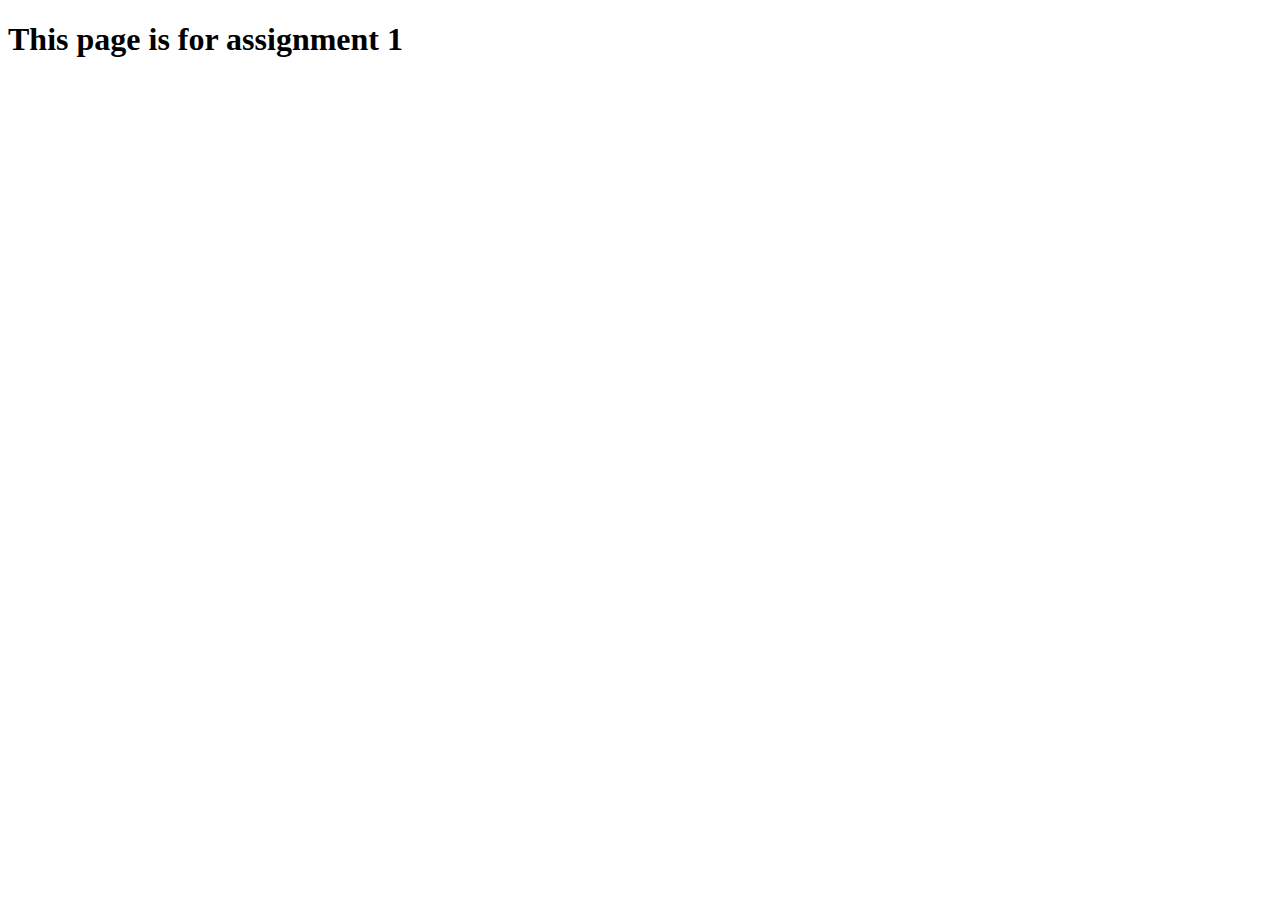
==== Assignment1/index.html @ 2abf35a7 "added assigntment1 page" ====
<!DOCTYPE html>
<html lang="en">
  <head>
    <meta charset="UTF-8" />
    <meta name="viewport" content="width=device-width, initial-scale=1.0" />
    <title>Document</title>
  </head>
  <body>
    <h1>This page is for assignment 1</h1>
  </body>
</html>
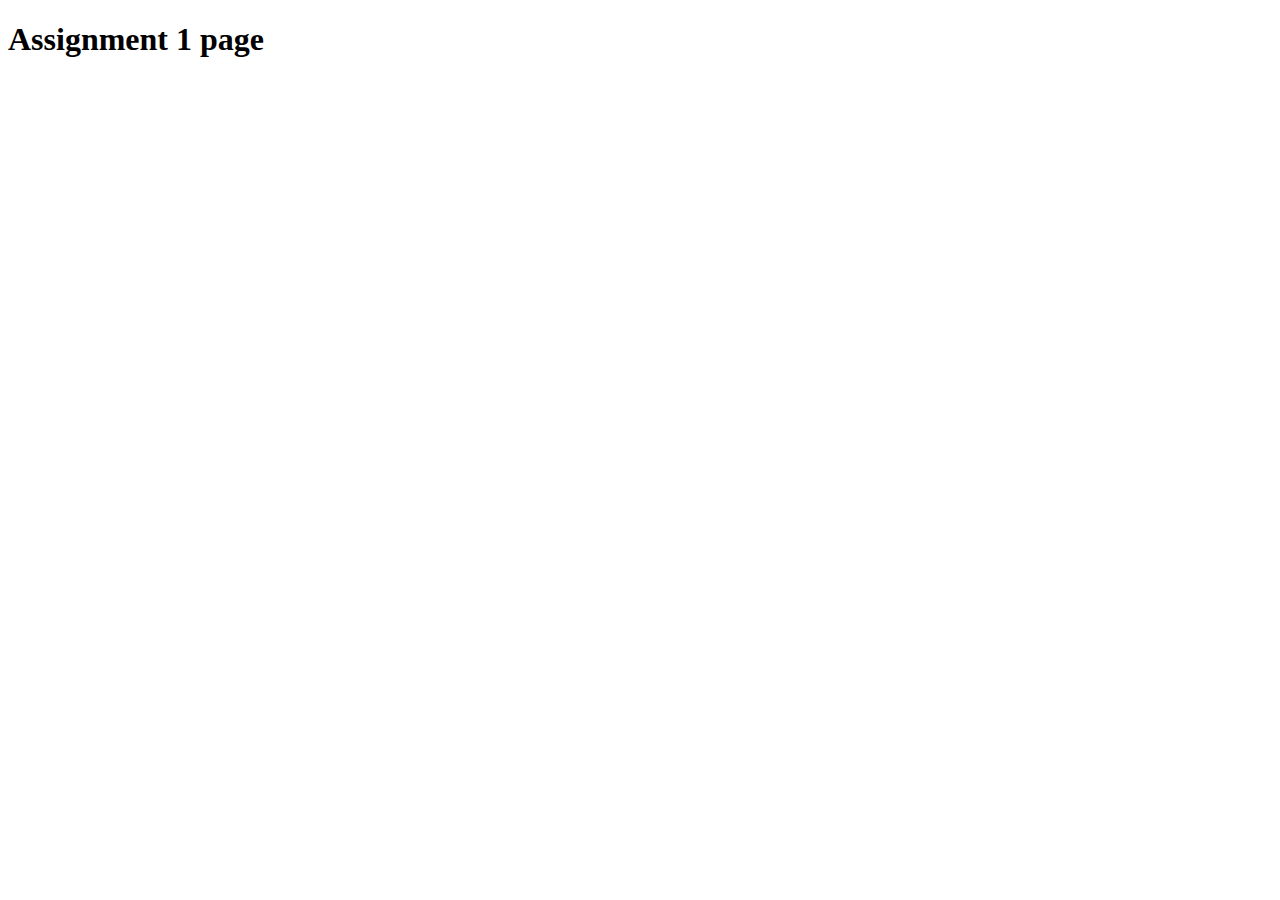
==== commit b951a6ad: "made home page" ====
--- a/Assignment1/index.html
+++ b/Assignment1/index.html
@@ -6,6 +6,6 @@
     <title>Document</title>
   </head>
   <body>
-    <h1>This page is for assignment 1</h1>
+    <h1>Assignment 1 page</h1>
   </body>
 </html>
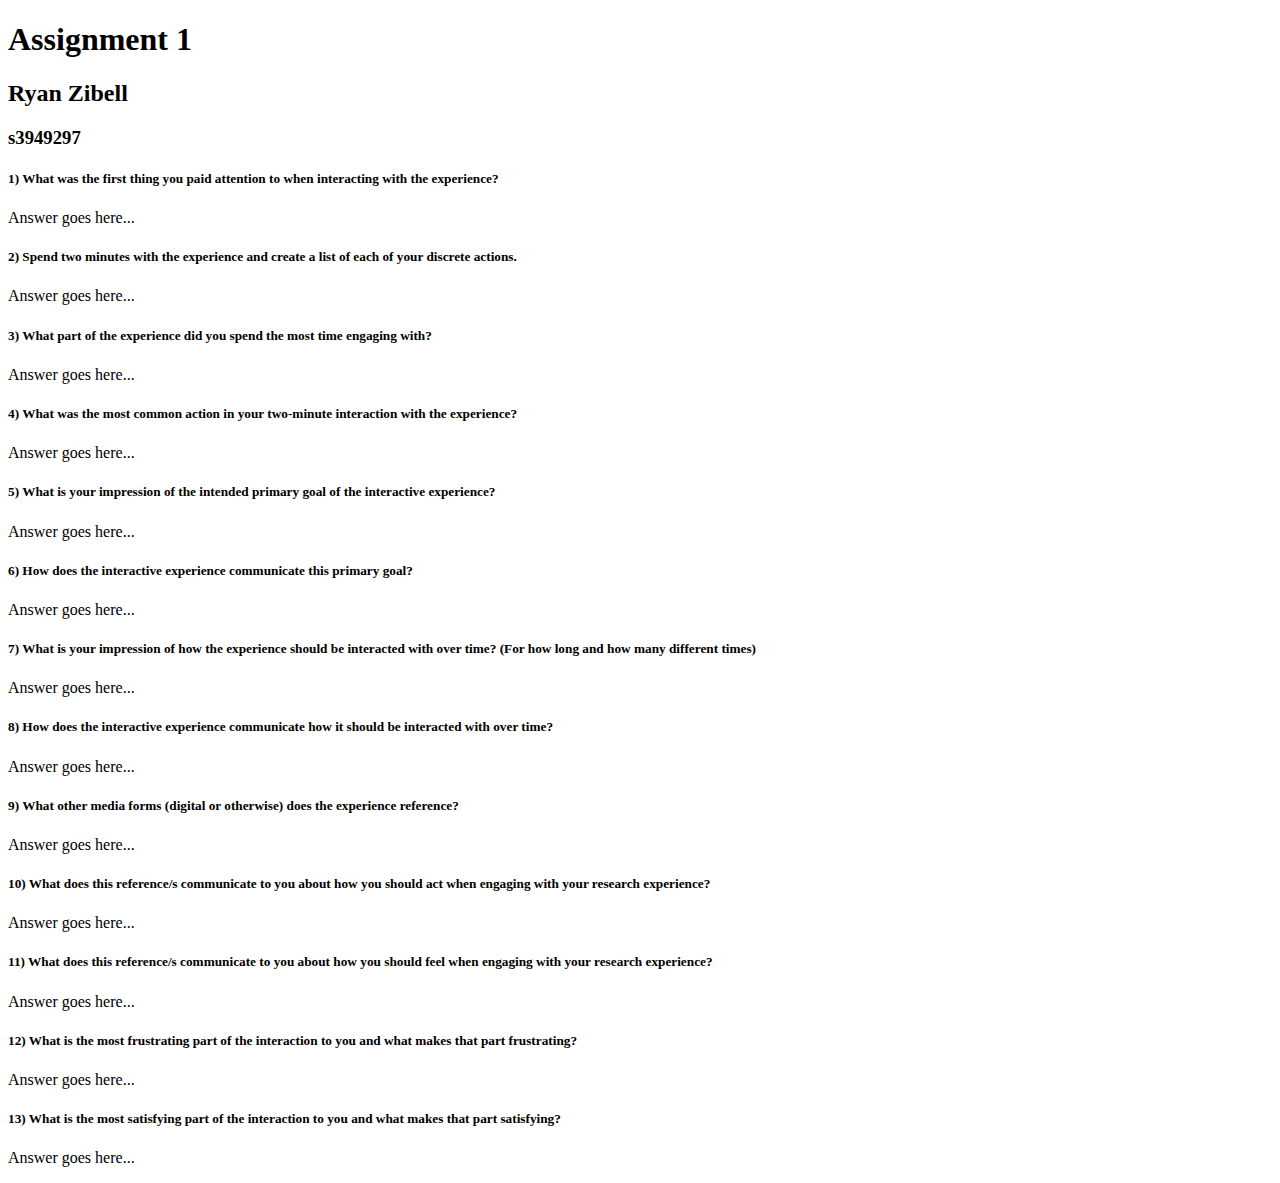
==== commit c80021f4: "ASS1" ====
--- a/Assignment1/index.html
+++ b/Assignment1/index.html
@@ -1,11 +1,56 @@
 <!DOCTYPE html>
 <html lang="en">
   <head>
+    <link rel="apple-touch-icon" sizes="180x180" href="/apple-touch-icon.png" />
+    <link rel="icon" type="image/png" sizes="32x32" href="/favicon-32x32.png" />
+    <link rel="icon" type="image/png" sizes="16x16" href="/favicon-16x16.png" />
+    <link rel="manifest" href="/site.webmanifest" />
     <meta charset="UTF-8" />
     <meta name="viewport" content="width=device-width, initial-scale=1.0" />
     <title>Document</title>
   </head>
   <body>
-    <h1>Assignment 1 page</h1>
+      <h1>Assignment 1</h1>
+    <h2>Ryan Zibell</h2>
+    <h3>s3949297</h3>
+
+    <h5>1) What was the first thing you paid attention to when interacting with the experience?</h5>
+    <p>Answer goes here...</p>
+
+    <h5>2) Spend two minutes with the experience and create a list of each of your discrete actions.</h5>
+    <p>Answer goes here...</p>
+
+    <h5>3) What part of the experience did you spend the most time engaging with?</h5>
+    <p>Answer goes here...</p>
+
+    <h5>4) What was the most common action in your two-minute interaction with the experience?</h5>
+    <p>Answer goes here...</p>
+
+    <h5>5) What is your impression of the intended primary goal of the interactive experience?</h5>
+    <p>Answer goes here...</p>
+
+    <h5>6) How does the interactive experience communicate this primary goal?</h5>
+    <p>Answer goes here...</p>
+
+    <h5>7) What is your impression of how the experience should be interacted with over time? (For how long and how many different times)</h5>
+    <p>Answer goes here...</p>
+
+    <h5>8) How does the interactive experience communicate how it should be interacted with over time?</h5>
+    <p>Answer goes here...</p>
+
+    <h5>9) What other media forms (digital or otherwise) does the experience reference?</h5>
+    <p>Answer goes here...</p>
+
+    <h5>10) What does this reference/s communicate to you about how you should act when engaging with your research experience?</h5>
+    <p>Answer goes here...</p>
+
+    <h5>11) What does this reference/s communicate to you about how you should feel when engaging with your research experience?</h5>
+    <p>Answer goes here...</p>
+
+    <h5>12) What is the most frustrating part of the interaction to you and what makes that part frustrating?</h5>
+    <p>Answer goes here...</p>
+
+    <h5>13) What is the most satisfying part of the interaction to you and what makes that part satisfying?</h5>
+    <p>Answer goes here...</p>
   </body>
 </html>
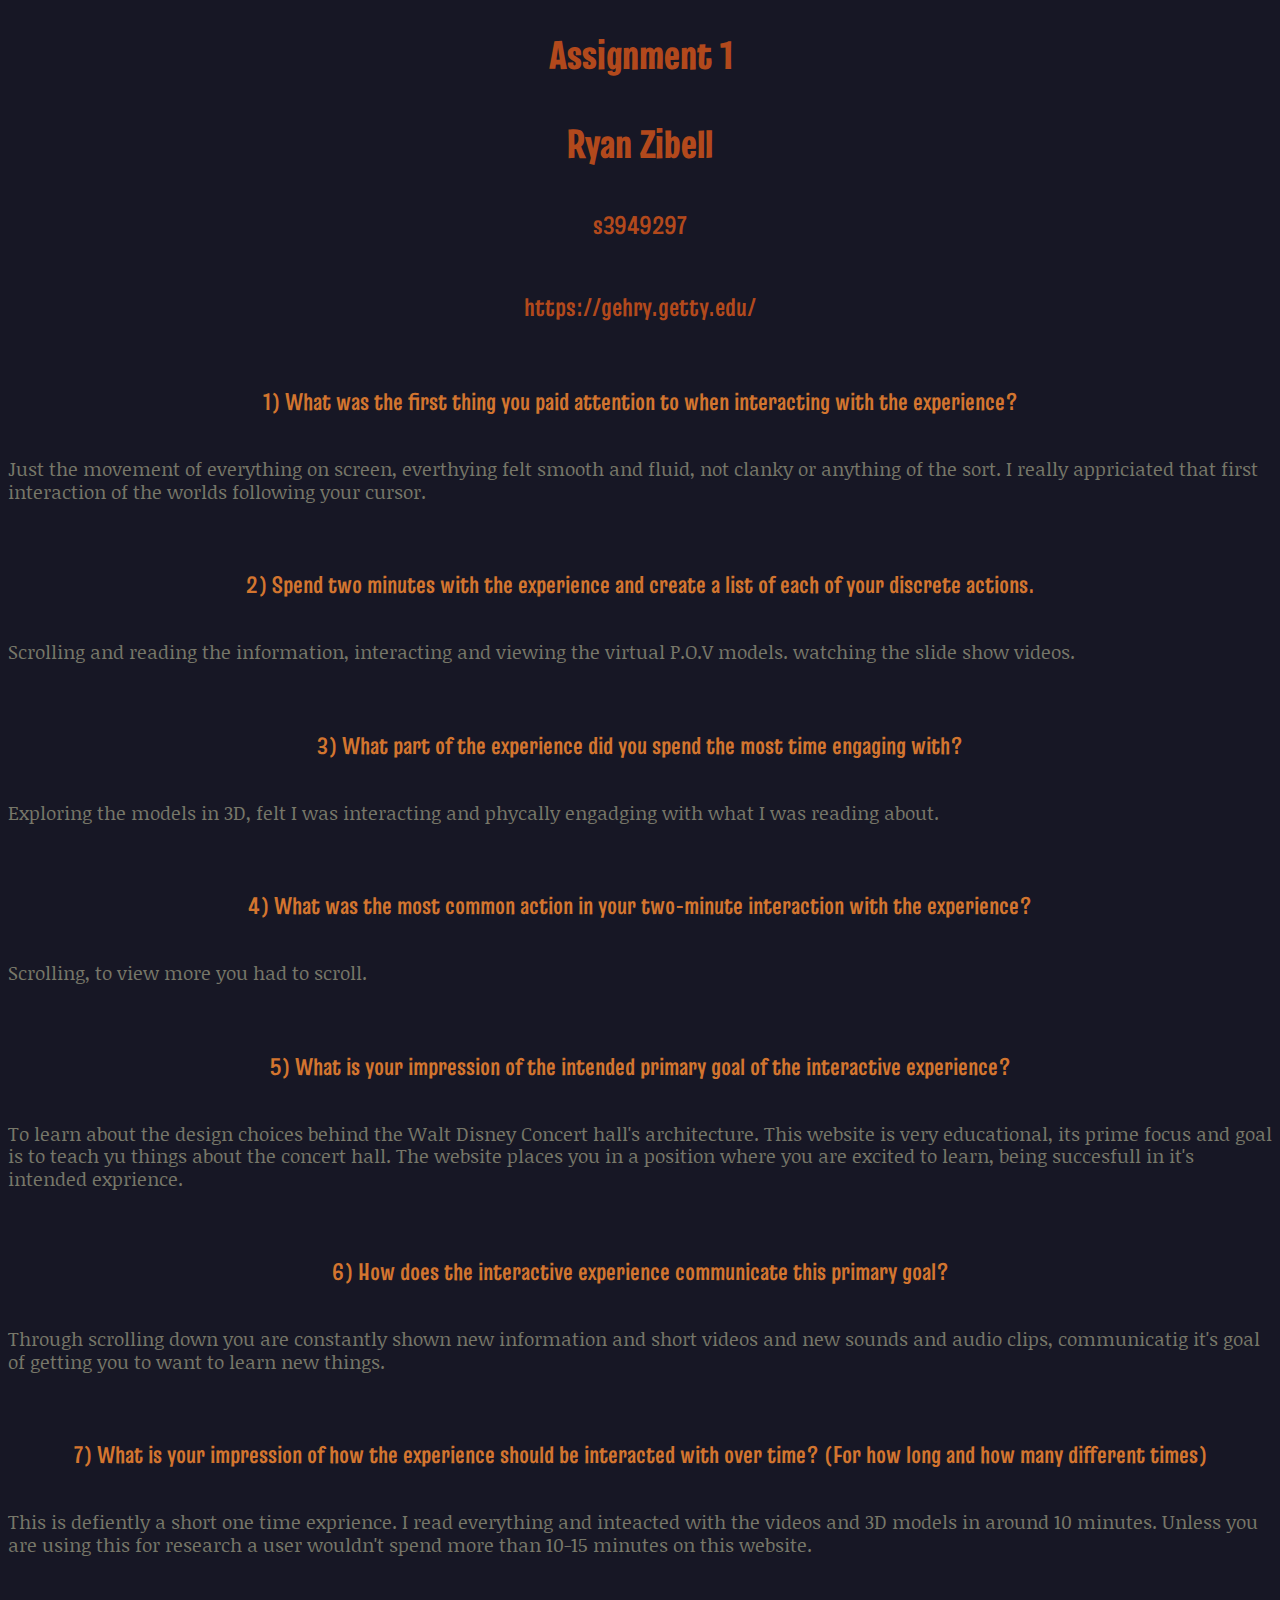
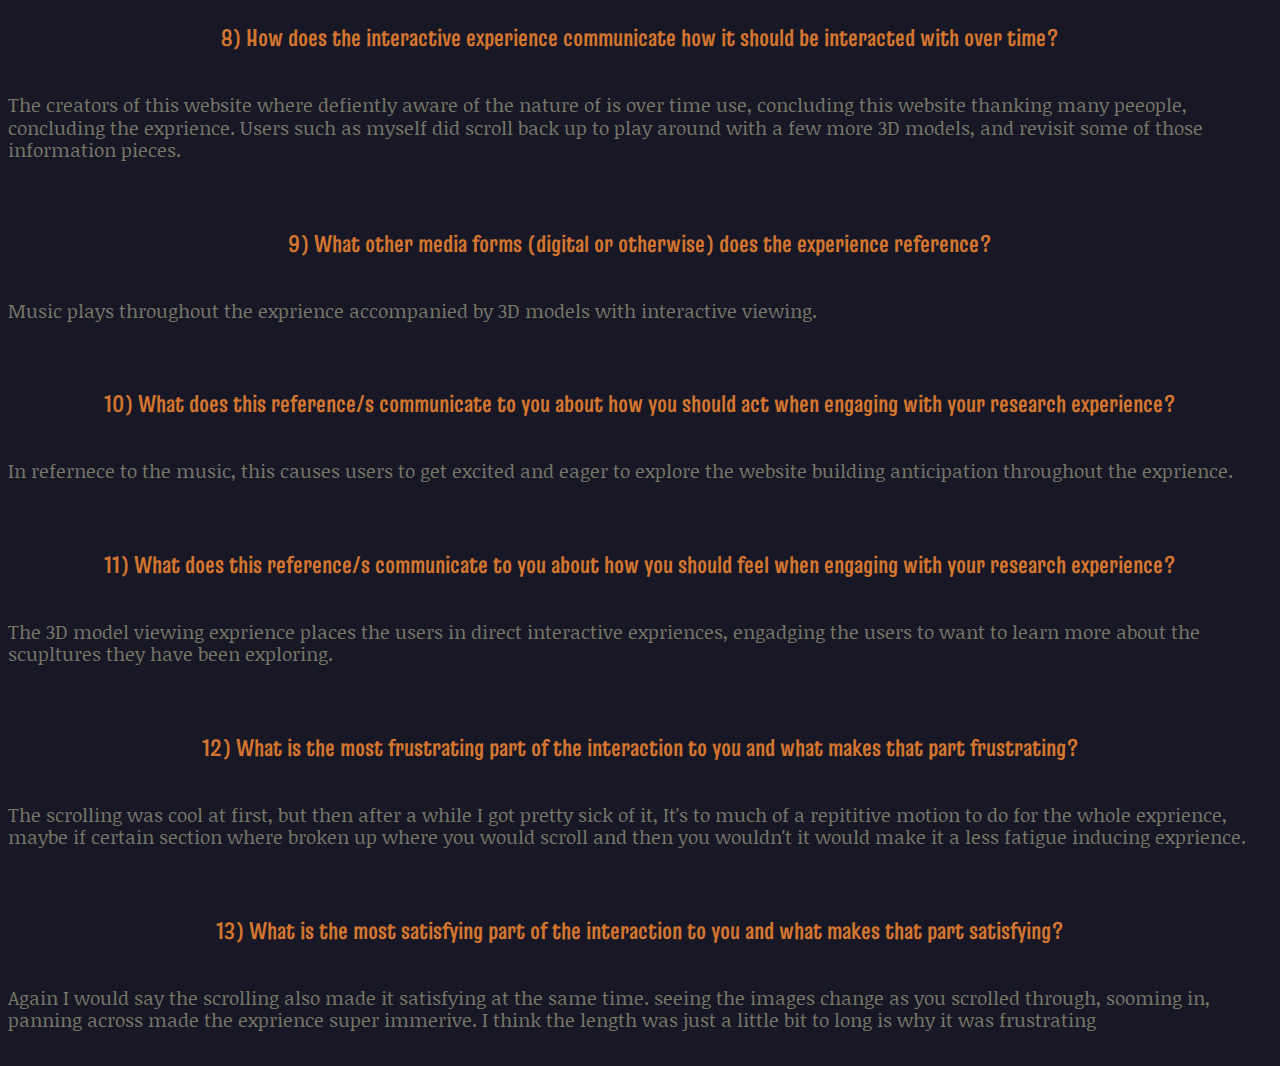
==== commit 85565c3e: "a1 update" ====
--- a/Assignment1/index.html
+++ b/Assignment1/index.html
@@ -7,50 +7,65 @@
     <link rel="manifest" href="/site.webmanifest" />
     <meta charset="UTF-8" />
     <meta name="viewport" content="width=device-width, initial-scale=1.0" />
+    <link rel="preconnect" href="https://fonts.googleapis.com">
+    <link rel="preconnect" href="https://fonts.gstatic.com" crossorigin>
+    <link href="https://fonts.googleapis.com/css2?family=Noticia+Text:ital,wght@0,400;0,700;1,400;1,700&family=Truculenta:opsz,wght@12..72,100..900&display=swap" rel="stylesheet">
+    <link rel="stylesheet" href="reset.css">
+    <link rel="stylesheet" href="style.css">
+    
+    </style>
     <title>Document</title>
   </head>
   <body>
       <h1>Assignment 1</h1>
     <h2>Ryan Zibell</h2>
     <h3>s3949297</h3>
-
+    <h4>https://gehry.getty.edu/</h4>
+<!--- aimed for simple layout of questions with a headeing and paragraph under each question-->
     <h5>1) What was the first thing you paid attention to when interacting with the experience?</h5>
-    <p>Answer goes here...</p>
+    <p>Just the movement of everything on screen, everthying felt smooth and fluid, not clanky or anything of the sort. I really appriciated that first interaction of the worlds following your cursor.</p>
 
     <h5>2) Spend two minutes with the experience and create a list of each of your discrete actions.</h5>
-    <p>Answer goes here...</p>
+    <p>Scrolling and reading the information, interacting and viewing the virtual P.O.V models. watching the slide show videos. </p>
 
     <h5>3) What part of the experience did you spend the most time engaging with?</h5>
-    <p>Answer goes here...</p>
+    <p>Exploring the models in 3D, felt I was interacting and phycally engadging with what I was reading about.</p>
 
     <h5>4) What was the most common action in your two-minute interaction with the experience?</h5>
-    <p>Answer goes here...</p>
+    <p>Scrolling, to view more you had to scroll.</p>
 
     <h5>5) What is your impression of the intended primary goal of the interactive experience?</h5>
-    <p>Answer goes here...</p>
+    <p>To learn about the design choices behind the Walt Disney Concert hall's architecture. This website is very educational, its prime focus and goal is to teach yu things about the concert hall.
+      The website places you in a position where you are excited to learn, being succesfull in it's intended exprience.
+    </p>
 
     <h5>6) How does the interactive experience communicate this primary goal?</h5>
-    <p>Answer goes here...</p>
+    <p>Through scrolling down you are constantly shown new information and short videos and new sounds and audio clips, communicatig it's goal of getting you to want to learn new things.
+
+    </p>
 
     <h5>7) What is your impression of how the experience should be interacted with over time? (For how long and how many different times)</h5>
-    <p>Answer goes here...</p>
+    <p>This is defiently a short one time exprience. I read everything and inteacted with the videos and 3D models in around 10 minutes. Unless you are using this for research a user wouldn't spend more than 10-15 minutes on this website.
+
+    </p>
 
     <h5>8) How does the interactive experience communicate how it should be interacted with over time?</h5>
-    <p>Answer goes here...</p>
+    <p>The creators of this website where defiently aware of the nature of is over time use, concluding this website thanking many peeople, concluding the exprience.
+       Users such as myself did scroll back up to play around with a few more 3D models, and revisit some of those information pieces.</p>
 
     <h5>9) What other media forms (digital or otherwise) does the experience reference?</h5>
-    <p>Answer goes here...</p>
+    <p>Music plays throughout the exprience accompanied by 3D models with interactive viewing.</p>
 
     <h5>10) What does this reference/s communicate to you about how you should act when engaging with your research experience?</h5>
-    <p>Answer goes here...</p>
+    <p>In refernece to the music, this causes users to get excited and eager to explore the website building anticipation throughout the exprience.</p>
 
     <h5>11) What does this reference/s communicate to you about how you should feel when engaging with your research experience?</h5>
-    <p>Answer goes here...</p>
+    <p>The 3D model viewing exprience places the users in direct interactive expriences, engadging the users to want to learn more about the scupltures they have been exploring.</p>
 
     <h5>12) What is the most frustrating part of the interaction to you and what makes that part frustrating?</h5>
-    <p>Answer goes here...</p>
+    <p>The scrolling was cool at first, but then after a while I got pretty sick of it, It's to much of a repititive motion to do for the whole exprience, maybe if certain section where broken up where you would scroll and then you wouldn't it would make it a less fatigue inducing exprience.</p>
 
     <h5>13) What is the most satisfying part of the interaction to you and what makes that part satisfying?</h5>
-    <p>Answer goes here...</p>
+    <p>Again I would say the scrolling also made it satisfying at the same time. seeing the images change as you scrolled through, sooming in, panning across made the exprience super immerive. I think the length was just a little bit to long is why it was frustrating </p>
   </body>
 </html>
--- a/Assignment1/style.css
+++ b/Assignment1/style.css
@@ -0,0 +1,67 @@
+* {
+  font-family: "Truculenta", sans-serif;
+  font-optical-sizing: auto;
+  font-weight: <weight>;
+  font-style: normal;
+  font-variation-settings: "wdth" 100;
+}
+body {
+  font-size: 1.2rem;
+}
+
+h1 {
+  font-size: 2.5rem;
+  color: #B2491C;
+  font-weight: 900;
+  text-align: center;
+}
+h2 {
+  font-size: 2.5rem;
+  color: #B2491C;
+  font-weight: 900;
+  text-align: center;
+}
+
+h3 {
+  font-size: 1.6rem;
+  padding-top: 2px;
+  padding-bottom: 10px;
+  text-align: center;
+  color:#B2491C;
+}
+h4 {
+  font-size: 1.6rem;
+  padding-top: 2px;
+  padding-bottom: 10px;
+  text-align: center;
+  color:#B2491C;
+}
+h5 {
+  font-size: 1.5rem;
+  padding-top: 10px;
+  padding-bottom: px;
+  text-align: center;
+  color:#D3752F;
+}
+p {
+  font-family: "Noticia Text", serif;
+  font-weight: 400;
+  font-style: normal;
+  line-height: 1.4rem;
+  padding-bottom: 15px;
+  color:#777769 ;
+}
+
+
+ {
+  font-family: "Truculenta", sans-serif;
+  font-optical-sizing: auto;
+  font-weight: <weight>;
+  font-style: normal;
+  font-variation-settings: "wdth" 100;
+}
+body {
+  background-color: #171725;
+}
+/* Attempted to follow color pallete of getty website with the orange fonts, struggled to find suitable background colour, went with a dark blue as makes orange super readable. 
+however had to go with a grey with the Ps as when origanally orange was super ugly. still pretty ugly though. */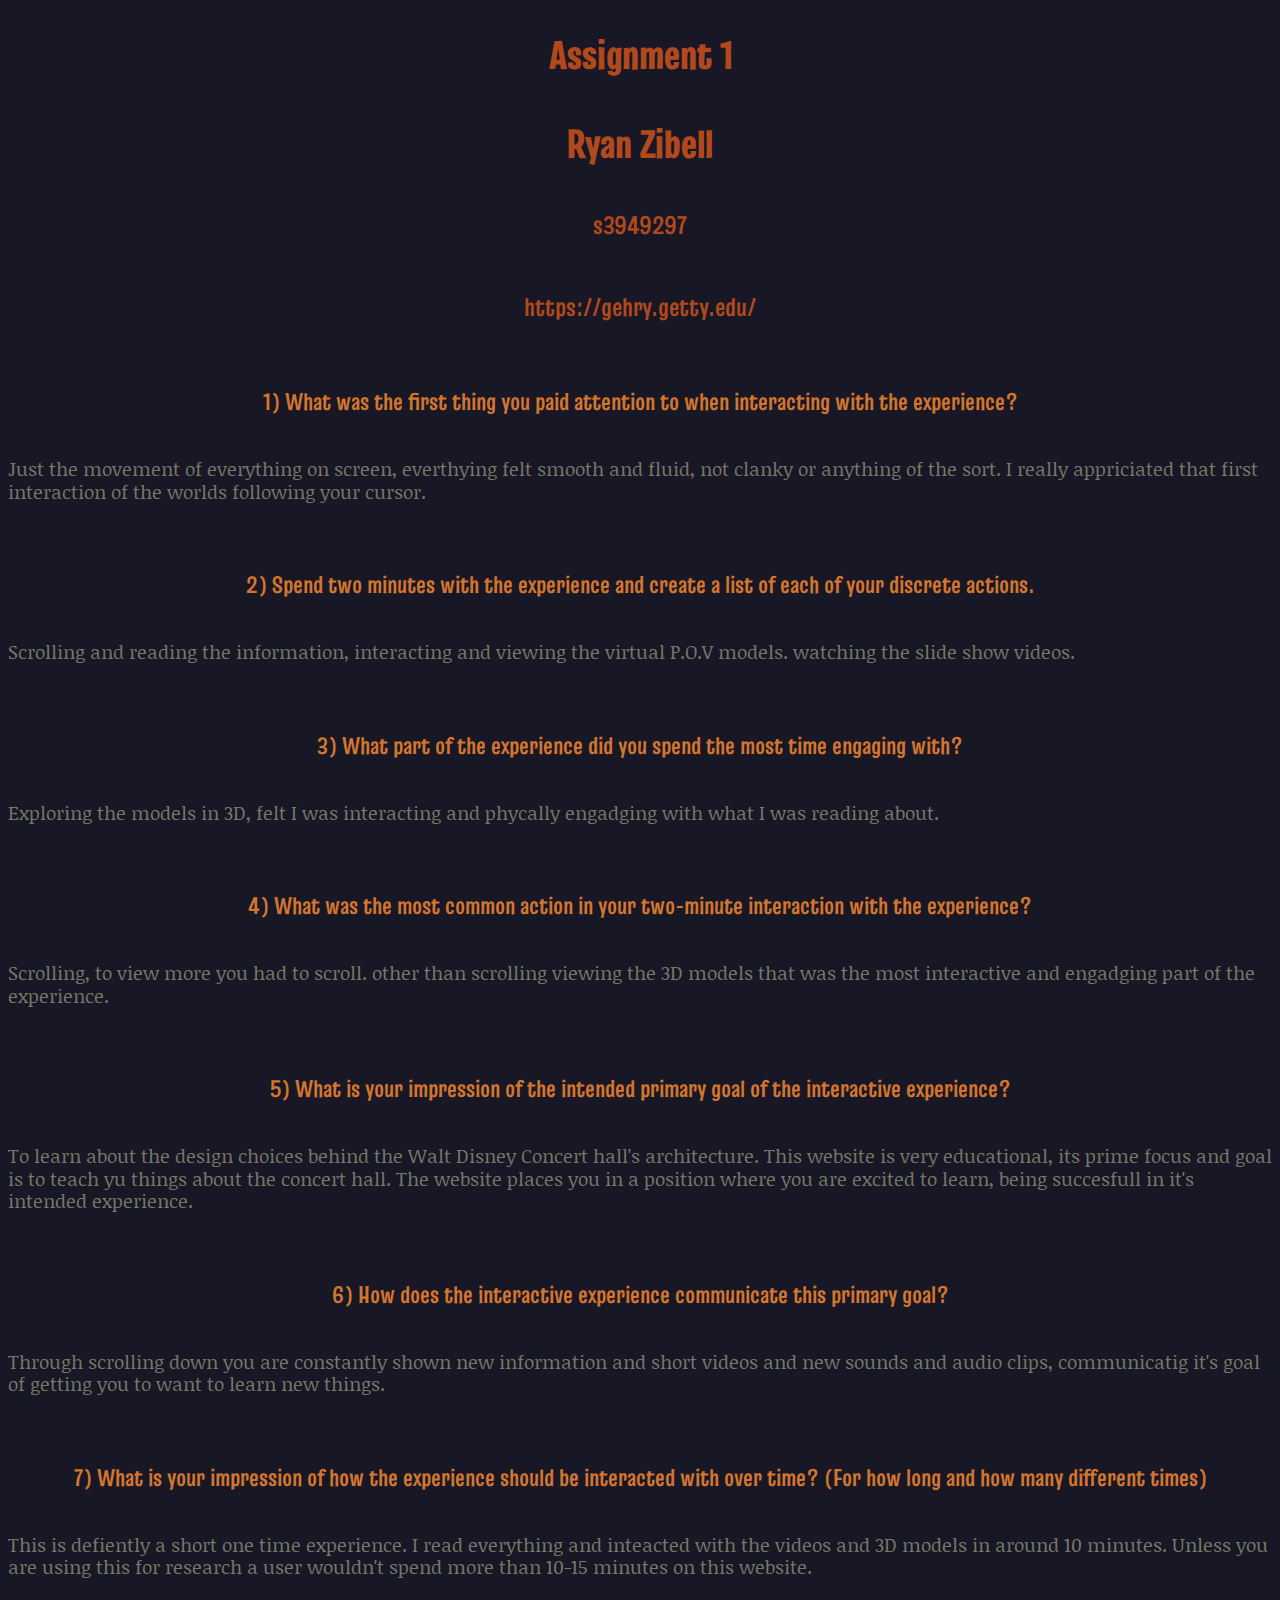
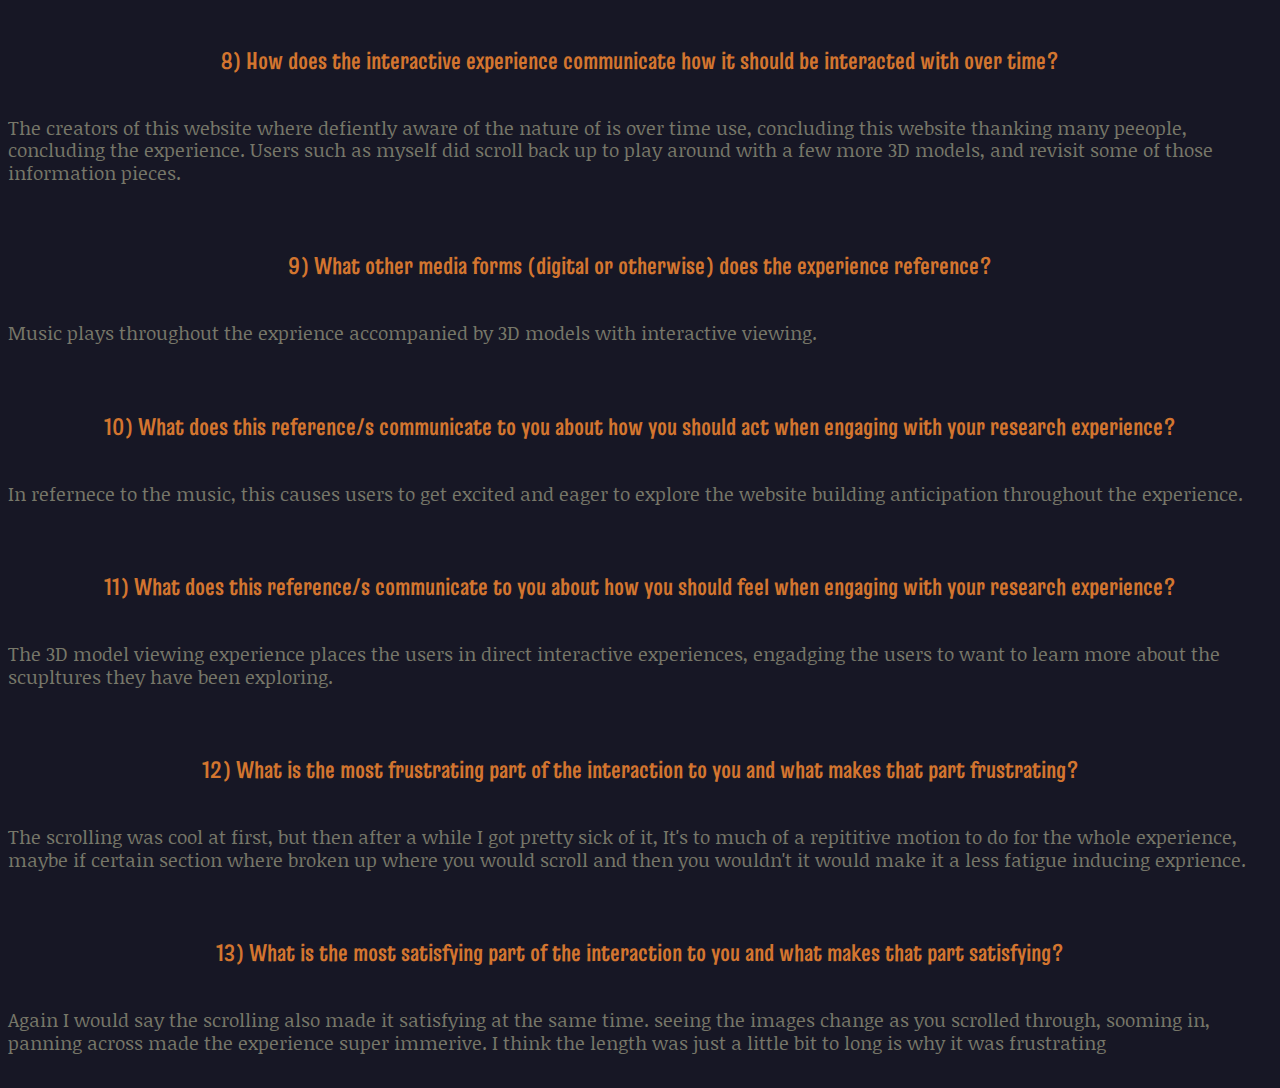
==== commit 586a2a46: "A1 update again" ====
--- a/Assignment1/index.html
+++ b/Assignment1/index.html
@@ -20,7 +20,7 @@
       <h1>Assignment 1</h1>
     <h2>Ryan Zibell</h2>
     <h3>s3949297</h3>
-    <h4>https://gehry.getty.edu/</h4>
+    <h4><a href="https://gehry.getty.edu/">https://gehry.getty.edu/</a></h4>
 <!--- aimed for simple layout of questions with a headeing and paragraph under each question-->
     <h5>1) What was the first thing you paid attention to when interacting with the experience?</h5>
     <p>Just the movement of everything on screen, everthying felt smooth and fluid, not clanky or anything of the sort. I really appriciated that first interaction of the worlds following your cursor.</p>
@@ -32,11 +32,11 @@
     <p>Exploring the models in 3D, felt I was interacting and phycally engadging with what I was reading about.</p>
 
     <h5>4) What was the most common action in your two-minute interaction with the experience?</h5>
-    <p>Scrolling, to view more you had to scroll.</p>
+    <p>Scrolling, to view more you had to scroll. other than scrolling viewing the 3D models that was the most interactive and engadging part of the experience.</p>
 
     <h5>5) What is your impression of the intended primary goal of the interactive experience?</h5>
     <p>To learn about the design choices behind the Walt Disney Concert hall's architecture. This website is very educational, its prime focus and goal is to teach yu things about the concert hall.
-      The website places you in a position where you are excited to learn, being succesfull in it's intended exprience.
+      The website places you in a position where you are excited to learn, being succesfull in it's intended experience.
     </p>
 
     <h5>6) How does the interactive experience communicate this primary goal?</h5>
@@ -45,27 +45,27 @@
     </p>
 
     <h5>7) What is your impression of how the experience should be interacted with over time? (For how long and how many different times)</h5>
-    <p>This is defiently a short one time exprience. I read everything and inteacted with the videos and 3D models in around 10 minutes. Unless you are using this for research a user wouldn't spend more than 10-15 minutes on this website.
+    <p>This is defiently a short one time experience. I read everything and inteacted with the videos and 3D models in around 10 minutes. Unless you are using this for research a user wouldn't spend more than 10-15 minutes on this website.
 
     </p>
 
     <h5>8) How does the interactive experience communicate how it should be interacted with over time?</h5>
-    <p>The creators of this website where defiently aware of the nature of is over time use, concluding this website thanking many peeople, concluding the exprience.
+    <p>The creators of this website where defiently aware of the nature of is over time use, concluding this website thanking many peeople, concluding the experience.
        Users such as myself did scroll back up to play around with a few more 3D models, and revisit some of those information pieces.</p>
 
     <h5>9) What other media forms (digital or otherwise) does the experience reference?</h5>
     <p>Music plays throughout the exprience accompanied by 3D models with interactive viewing.</p>
 
     <h5>10) What does this reference/s communicate to you about how you should act when engaging with your research experience?</h5>
-    <p>In refernece to the music, this causes users to get excited and eager to explore the website building anticipation throughout the exprience.</p>
+    <p>In refernece to the music, this causes users to get excited and eager to explore the website building anticipation throughout the experience.</p>
 
     <h5>11) What does this reference/s communicate to you about how you should feel when engaging with your research experience?</h5>
-    <p>The 3D model viewing exprience places the users in direct interactive expriences, engadging the users to want to learn more about the scupltures they have been exploring.</p>
+    <p>The 3D model viewing experience places the users in direct interactive experiences, engadging the users to want to learn more about the scupltures they have been exploring.</p>
 
     <h5>12) What is the most frustrating part of the interaction to you and what makes that part frustrating?</h5>
-    <p>The scrolling was cool at first, but then after a while I got pretty sick of it, It's to much of a repititive motion to do for the whole exprience, maybe if certain section where broken up where you would scroll and then you wouldn't it would make it a less fatigue inducing exprience.</p>
+    <p>The scrolling was cool at first, but then after a while I got pretty sick of it, It's to much of a repititive motion to do for the whole experience, maybe if certain section where broken up where you would scroll and then you wouldn't it would make it a less fatigue inducing exprience.</p>
 
     <h5>13) What is the most satisfying part of the interaction to you and what makes that part satisfying?</h5>
-    <p>Again I would say the scrolling also made it satisfying at the same time. seeing the images change as you scrolled through, sooming in, panning across made the exprience super immerive. I think the length was just a little bit to long is why it was frustrating </p>
+    <p>Again I would say the scrolling also made it satisfying at the same time. seeing the images change as you scrolled through, sooming in, panning across made the experience super immerive. I think the length was just a little bit to long is why it was frustrating </p>
   </body>
 </html>
--- a/Assignment1/style.css
+++ b/Assignment1/style.css
@@ -9,6 +9,7 @@
   font-size: 1.2rem;
 }
 
+/* Used this font as it's simple easy to read and applys a more laid back look which suits the nature of the assignment */
 h1 {
   font-size: 2.5rem;
   color: #B2491C;
@@ -21,7 +22,29 @@
   font-weight: 900;
   text-align: center;
 }
+a:link {
+  color: #B2491C;
+  background-color: transparent;
+  text-decoration: none;
+}
 
+a:visited {
+  color: rgb(250, 213, 145);
+  background-color: transparent;
+  text-decoration: none;
+}
+
+a:hover {
+  color: red;
+  background-color: transparent;
+  text-decoration: underline;
+}
+
+a:active {
+  color: blue;
+  background-color: transparent;
+  text-decoration: underline;
+}
 h3 {
   font-size: 1.6rem;
   padding-top: 2px;
